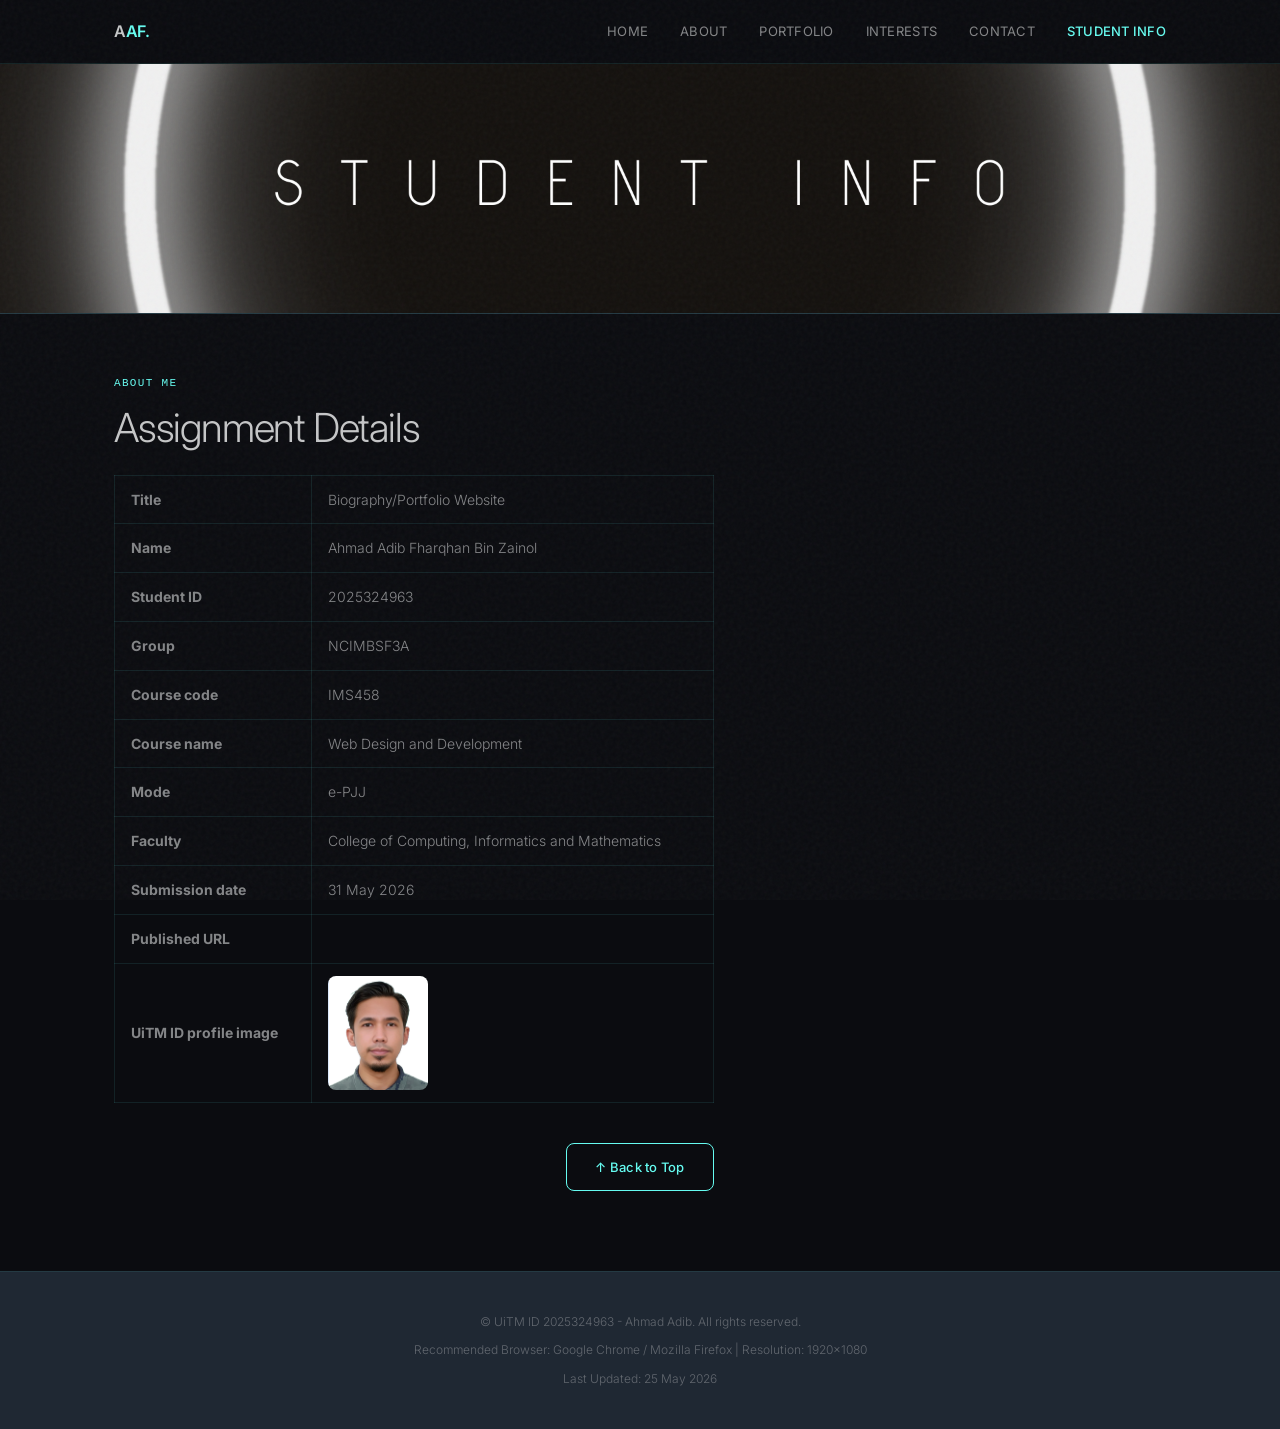
==== aboutme.html @ 751f184c "Add files via upload" ====
<!DOCTYPE html>
<html lang="en">
<head>
  <meta charset="UTF-8">
  <meta name="viewport" content="width=device-width, initial-scale=1.0">
  <meta name="description" content="Student Details for IMS458 Assignment">
  <meta name="keywords" content="student, IMS458, assignment, details">
  <meta name="author" content="Ahmad Adib Fharqhan">
  <title>About Me - Student Details</title>
  <link rel="preconnect" href="https://fonts.googleapis.com">
  <link rel="preconnect" href="https://fonts.gstatic.com" crossorigin>
  <link href="https://fonts.googleapis.com/css2?family=Inter:wght@200;300;400;500;600&display=swap" rel="stylesheet">
  <link rel="stylesheet" href="style.css">
</head>
<body>

  <nav class="nav">
    <div class="nav-inner">
      <a href="index.html" class="nav-logo">A<span>AF.</span></a>
      <input type="checkbox" id="menuToggleCheck" class="menu-checkbox" hidden>
      <label for="menuToggleCheck" class="menu-toggle">
        <span></span><span></span><span></span>
      </label>
      <div class="nav-links">
        <a href="index.html">Home</a>
        <a href="about.html">About</a>
        <a href="portfolio.html">Portfolio</a>
        <a href="interests.html">Interests</a>
        <a href="contact.html">Contact</a>
        <a href="aboutme.html" class="active">Student Info</a>
      </div>
    </div>
  </nav>

  <header class="site-header" id="top">
    <img src="src/StudentInfoBanner.png" alt="Student Info Page Header Banner">
  </header>

  <main class="page">
    <div class="container">
      <section>
        <p class="section-label">About Me</p>
        <h1 class="section-title">Assignment Details</h1>
        
        <!-- Table for Student Details (Rubric Requirement) -->
        <table class="data-table" style="max-width: 600px;">
          <tbody>
            <tr>
              <td><strong>Title</strong></td>
              <td>Biography/Portfolio Website</td>
            </tr>
            <tr>
              <td><strong>Name</strong></td>
              <td>Ahmad Adib Fharqhan Bin Zainol</td>
            </tr>
            <tr>
              <td><strong>Student ID</strong></td>
              <td>2025324963</td>
            </tr>
            <tr>
              <td><strong>Group</strong></td>
              <td>NCIMBSF3A</td>
            </tr>
            <tr>
              <td><strong>Course code</strong></td>
              <td>IMS458</td>
            </tr>
            <tr>
              <td><strong>Course name</strong></td>
              <td>Web Design and Development</td>
            </tr>
            <tr>
              <td><strong>Mode</strong></td>
              <td>e-PJJ</td>
            </tr>
            <tr>
              <td><strong>Faculty</strong></td>
              <td>College of Computing, Informatics and Mathematics</td>
            </tr>
            <tr>
              <td><strong>Submission date</strong></td>
              <td>31 May 2026</td>
            </tr>
            <tr>
              <td><strong>Published URL</strong></td>
              <td></td>
            </tr>
            <tr>
              <td><strong>UiTM ID profile image</strong></td>
              <td>
                <img src="src/StudentPic.png" alt="Student Photo" style="width: 100px; border-radius: 8px;">
              </td>
            </tr>
          </tbody>
        </table>
      </section>

      <div style="margin-top: 40px; text-align: center;">
        <a href="#top" class="btn btn-secondary">↑ Back to Top</a>
      </div>

    </div>
  </main>

  <footer class="footer">
    <div class="footer-inner">
      <p class="footer-copy">© UiTM ID 2025324963 - Ahmad Adib. All rights reserved.</p>
      <p class="footer-copy">Recommended Browser: Google Chrome / Mozilla Firefox | Resolution: 1920x1080</p>
      <p class="footer-copy">Last Updated: 25 May 2026</p>
    </div>
  </footer>

</body>
</html>
---- style.css ----
/* ===== RESET & BASE ===== */
*,
*::before,
*::after {
  margin: 0;
  padding: 0;
  box-sizing: border-box;
}

:root {
  /* === CYBERPUNK / NEON COLOR PALETTE === */
  --bg-primary: #0B0C10;       /* Darkest background */
  --bg-secondary: #1F2833;     /* Card / Section background */
  --bg-card: #1F2833;          /* Card background */
  --bg-card-hover: #2C3E50;    /* Lighter slate on hover */
  --border: rgba(69, 162, 158, 0.15);   /* Subtle Cyan border */
  --border-hover: rgba(102, 252, 241, 0.4); /* Bright Cyan border on hover */
  --text-primary: #C5C6C7;     /* Light grey text */
  --text-secondary: rgba(197, 198, 199, 0.65); /* Dimmer text */
  --text-tertiary: rgba(197, 198, 199, 0.4);   /* Dimmest text */
  --accent: #66FCF1;           /* Main Neon Cyan */
  --accent-hover: #85FDF5;     /* Lighter Cyan on hover */
  --accent-dim: rgba(102, 252, 241, 0.08); /* Cyan background tint */
  --accent-glow: rgba(102, 252, 241, 0.35);/* Neon glow effect */
  
  --font-main: 'Inter', sans-serif;
  --font-mono: ui-monospace, SFMono-Regular, Menlo, Monaco, Consolas, monospace;
  --max-width: 1100px;
  --nav-height: 64px;
  --radius-sm: 8px;
  --radius-md: 12px;
  --transition: 0.25s cubic-bezier(0.4, 0, 0.2, 1);
}

html {
  scroll-behavior: smooth;
}

body {
  font-family: var(--font-main);
  background-color: var(--bg-primary);
  color: var(--text-primary);
  line-height: 1.7;
  font-weight: 300;
  min-height: 100vh;
  -webkit-font-smoothing: antialiased;
}

a {
  color: inherit;
  text-decoration: none;
}

img {
  max-width: 100%;
  display: block;
}

ul, ol {
  list-style-position: inside;
}

/* ===== GRAIN OVERLAY ===== */
body::after {
  content: '';
  position: fixed;
  inset: 0;
  z-index: 9999;
  pointer-events: none;
  opacity: 0.04;
  background-image: url("data:image/svg+xml,%3Csvg viewBox='0 0 256 256' xmlns='http://www.w3.org/2000/svg'%3E%3Cfilter id='noise'%3E%3CfeTurbulence type='fractalNoise' baseFrequency='0.9' numOctaves='4' stitchTiles='stitch'/%3E%3C/filter%3E%3Crect width='100%25' height='100%25' filter='url(%23noise)'/%3E%3C/svg%3E");
}

/* ===== NAVIGATION ===== */
.nav {
  position: fixed;
  top: 0;
  left: 0;
  right: 0;
  height: var(--nav-height);
  background: rgba(11, 12, 16, 0.85); /* Darker navy with transparency */
  backdrop-filter: blur(16px);
  -webkit-backdrop-filter: blur(16px);
  border-bottom: 1px solid var(--border);
  z-index: 1000;
  display: flex;
  align-items: center;
}

.nav-inner {
  width: 100%;
  max-width: var(--max-width);
  margin: 0 auto;
  padding: 0 24px;
  display: flex;
  align-items: center;
  justify-content: space-between;
}

.nav-logo {
  font-size: 16px;
  font-weight: 600;
  letter-spacing: -0.02em;
  color: var(--text-primary);
  z-index: 1001;
}

.nav-logo span {
  color: var(--accent); /* Neon Cyan dot */
}

.nav-links {
  display: flex;
  gap: 32px;
  align-items: center;
}

.nav-links a {
  font-size: 13px;
  font-weight: 400;
  color: var(--text-secondary);
  transition: color var(--transition);
  letter-spacing: 0.02em;
  text-transform: uppercase;
}

.nav-links a:hover,
.nav-links a.active {
  color: var(--accent); /* Neon Cyan active link */
}

.nav-links a.active {
  font-weight: 500;
}

.menu-checkbox {
  display: none;
}

.menu-toggle {
  display: none;
  flex-direction: column;
  gap: 5px;
  cursor: pointer;
  background: none;
  border: none;
  padding: 4px;
  z-index: 1001;
}

.menu-toggle span {
  display: block;
  width: 22px;
  height: 1.5px;
  background: var(--text-primary);
  border-radius: 2px;
  transition: var(--transition);
}

/* ===== HEADER BANNER ===== */
.site-header {
  position: relative;
  width: 100%;
  height: 250px;
  background: var(--bg-secondary);
  display: flex;
  align-items: center;
  justify-content: center;
  text-align: center;
  overflow: hidden;
  margin-top: var(--nav-height);
  border-bottom: 1px solid var(--border);
}

.site-header img {
  position: absolute;
  inset: 0;
  width: 100%;
  height: 100%;
  object-fit: cover;
  opacity: 1;
}

.site-header h1 {
  position: relative;
  z-index: 1;
  font-size: clamp(28px, 5vw, 48px);
  font-weight: 200;
  letter-spacing: 0.1em; /* Spaced out for tech look */
  text-transform: uppercase;
  color: var(--accent);
}

.site-header p {
  position: relative;
  z-index: 1;
  font-size: 14px;
  color: var(--text-secondary);
  margin-top: 8px;
  letter-spacing: 0.05em;
}

/* ===== LAYOUT ===== */
.page {
  padding-top: 60px;
  padding-bottom: 80px;
  min-height: 100vh;
}

.container {
  max-width: var(--max-width);
  margin: 0 auto;
  padding: 0 24px;
}

/* ===== SECTION HEADERS ===== */
.section-label {
  font-family: var(--font-mono);
  font-size: 11px;
  font-weight: 500;
  text-transform: uppercase;
  letter-spacing: 0.12em;
  color: var(--accent);
  margin-bottom: 12px;
}

.section-title {
  font-size: clamp(28px, 4vw, 40px);
  font-weight: 300;
  letter-spacing: -0.03em;
  line-height: 1.15;
  color: var(--text-primary);
  margin-bottom: 16px;
}

.section-desc {
  font-size: 16px;
  color: var(--text-secondary);
  max-width: 520px;
  line-height: 1.7;
}

/* ===== HERO (Home) ===== */
.hero {
  padding-top: 40px;
  padding-bottom: 80px;
  position: relative;
}

.hero-content {
  max-width: 680px;
}

.hero-greeting {
  font-family: var(--font-mono);
  font-size: 13px;
  color: var(--accent);
  margin-bottom: 20px;
  letter-spacing: 0.04em;
}

.hero-name {
  font-size: clamp(40px, 7vw, 72px);
  font-weight: 200;
  letter-spacing: -0.04em;
  line-height: 1.05;
  color: var(--text-primary);
  margin-bottom: 8px;
}

.hero-name .accent {
  color: var(--accent);
  font-weight: 300;
}

.hero-title {
  font-size: clamp(18px, 2.5vw, 24px);
  font-weight: 300;
  color: var(--accent-dim);
  color: #45A29E; /* Secondary Cyan for subtitles */
  margin-bottom: 28px;
  letter-spacing: -0.01em;
}

.hero-desc {
  font-size: 16px;
  color: var(--text-secondary);
  line-height: 1.8;
  max-width: 480px;
  margin-bottom: 40px;
}

.hero-actions {
  display: flex;
  gap: 16px;
  flex-wrap: wrap;
}

/* ===== BUTTONS ===== */
.btn {
  display: inline-flex;
  align-items: center;
  gap: 8px;
  padding: 12px 28px;
  font-family: var(--font-main);
  font-size: 13px;
  font-weight: 500;
  letter-spacing: 0.02em;
  border-radius: var(--radius-sm);
  border: 1px solid transparent;
  cursor: pointer;
  transition: all var(--transition);
}

.btn-primary {
  background: var(--accent);
  color: var(--bg-primary); /* Dark text on bright cyan */
  border-color: var(--accent);
  font-weight: 600;
}

.btn-primary:hover {
  background: transparent;
  color: var(--accent);
  border-color: var(--accent);
  box-shadow: 0 0 20px -5px var(--accent-glow);
}

.btn-secondary {
  background: transparent;
  color: var(--accent);
  border-color: var(--accent);
}

.btn-secondary:hover {
  background: var(--accent-dim);
  border-color: var(--accent);
  box-shadow: 0 0 20px -5px var(--accent-glow);
}

/* ===== STATUS BADGE ===== */
.status-badge {
  display: inline-flex;
  align-items: center;
  gap: 8px;
  padding: 6px 14px;
  background: var(--accent-dim);
  border: 1px solid rgba(102, 252, 241, 0.2);
  border-radius: 50px;
  font-size: 12px;
  font-weight: 400;
  color: var(--accent);
  margin-bottom: 32px;
}

.status-dot {
  width: 6px;
  height: 6px;
  background: var(--accent);
  border-radius: 50%;
  position: relative;
}

.status-dot::after {
  content: '';
  position: absolute;
  inset: -3px;
  border-radius: 50%;
  background: var(--accent);
  opacity: 0.4;
  animation: pulse-ring 2s cubic-bezier(0.4, 0, 0.6, 1) infinite;
}

@keyframes pulse-ring {
  0%   { transform: scale(1); opacity: 0.4; }
  50%  { transform: scale(1.8); opacity: 0; }
  100% { transform: scale(1); opacity: 0; }
}

/* ===== QUICK STATS ===== */
.stats-row {
  display: grid;
  grid-template-columns: repeat(3, 1fr);
  gap: 24px;
  margin-top: 64px;
  padding-top: 40px;
  border-top: 1px solid var(--border);
}

.stat-item {
  text-align: left;
}

.stat-number {
  font-size: 32px;
  font-weight: 200;
  letter-spacing: -0.03em;
  color: var(--accent);
}

.stat-label {
  font-size: 12px;
  color: var(--text-tertiary);
  text-transform: uppercase;
  letter-spacing: 0.08em;
  margin-top: 4px;
}

/* ===== ABOUT PAGE ===== */
.about-grid {
  display: grid;
  grid-template-columns: 1fr 1fr;
  gap: 64px;
  align-items: start;
  margin-top: 48px;
}

.about-text p {
  color: var(--text-secondary);
  font-size: 15px;
  line-height: 1.85;
  margin-bottom: 20px;
}

.about-text p strong {
  color: var(--text-primary);
  font-weight: 500;
}

.about-image {
  position: relative;
}

.about-image-placeholder {
  aspect-ratio: 3 / 4;
  background: var(--bg-secondary);
  border: 1px solid var(--border);
  border-radius: var(--radius-md);
  display: flex;
  align-items: center;
  justify-content: center;
  color: var(--text-tertiary);
  font-size: 13px;
  font-family: var(--font-mono);
  overflow: hidden;
}

.about-image-placeholder img {
  width: 100%;
  height: 100%;
  object-fit: cover;
}

/* Skills */
.skills-section {
  margin-top: 80px;
  padding-top: 60px;
  border-top: 1px solid var(--border);
}

.skills-grid {
  display: grid;
  grid-template-columns: repeat(auto-fill, minmax(240px, 1fr));
  gap: 20px;
  margin-top: 36px;
}

.skill-category {
  background: var(--bg-secondary);
  border: 1px solid var(--border);
  border-radius: var(--radius-md);
  padding: 24px;
  transition: border-color var(--transition);
}

.skill-category:hover {
  border-color: var(--accent);
  background: var(--bg-card-hover);
}

.skill-category h3 {
  font-size: 13px;
  font-weight: 500;
  color: var(--accent);
  margin-bottom: 16px;
  text-transform: uppercase;
  letter-spacing: 0.06em;
}

.skill-category ul {
  list-style: none;
}

.skill-category ul li {
  font-size: 14px;
  color: var(--text-secondary);
  padding: 6px 0;
  border-bottom: 1px solid rgba(102, 252, 241, 0.05);
}

.skill-category ul li:last-child {
  border-bottom: none;
}

/* Certificates */
.certificates-section {
  margin-top: 80px;
  padding-top: 60px;
  border-top: 1px solid var(--border);
}

.certificates-grid {
  display: grid;
  grid-template-columns: repeat(auto-fill, minmax(280px, 1fr));
  gap: 16px;
  margin-top: 36px;
}

.certificate-item {
  background: var(--bg-secondary);
  border: 1px solid var(--border);
  border-radius: var(--radius-md);
  padding: 20px 24px;
  transition: border-color var(--transition);
}

.certificate-item:hover {
  border-color: var(--accent);
}

.certificate-name {
  font-size: 15px;
  font-weight: 400;
  color: var(--text-primary);
  margin-bottom: 4px;
}

.certificate-issuer {
  font-size: 12px;
  font-family: var(--font-mono);
  color: #45A29E; /* Secondary teal */
  letter-spacing: 0.04em;
}

.certificate-date {
  font-size: 12px;
  color: var(--text-tertiary);
  margin-top: 8px;
}

/* Timeline */
.timeline-section {
  margin-top: 80px;
  padding-top: 60px;
  border-top: 1px solid var(--border);
}

.timeline {
  margin-top: 36px;
  position: relative;
  padding-left: 28px;
}

.timeline::before {
  content: '';
  position: absolute;
  left: 0;
  top: 8px;
  bottom: 8px;
  width: 1px;
  background: var(--border-hover);
}

.timeline-item {
  position: relative;
  padding-bottom: 36px;
}

.timeline-item:last-child {
  padding-bottom: 0;
}

.timeline-item::before {
  content: '';
  position: absolute;
  left: -31px;
  top: 8px;
  width: 7px;
  height: 7px;
  background: var(--bg-primary);
  border: 2px solid var(--accent);
  border-radius: 50%;
  box-shadow: 0 0 10px var(--accent-glow);
}

.timeline-date {
  font-family: var(--font-mono);
  font-size: 11px;
  color: var(--accent);
  letter-spacing: 0.06em;
  margin-bottom: 6px;
}

.timeline-role {
  font-size: 16px;
  font-weight: 400;
  color: var(--text-primary);
  margin-bottom: 2px;
}

.timeline-company {
  font-size: 13px;
  color: #45A29E;
  margin-bottom: 8px;
}

.timeline-desc {
  font-size: 14px;
  color: var(--text-secondary);
  line-height: 1.7;
}

/* ===== TABLE (Assignment Requirement) ===== */
.data-table {
  width: 100%;
  border-collapse: collapse;
  margin-top: 24px;
  font-size: 14px;
}

.data-table th, .data-table td {
  padding: 12px 16px;
  text-align: left;
  border: 1px solid var(--border);
}

.data-table th {
  background: var(--bg-secondary);
  color: var(--accent);
  font-weight: 500;
  font-size: 12px;
  text-transform: uppercase;
  letter-spacing: 0.06em;
}

.data-table td {
  color: var(--text-secondary);
}

.data-table tr:hover td {
  background: var(--accent-dim);
}

/* ===== BLOCKQUOTE (Assignment Requirement) ===== */
.custom-blockquote {
  margin: 24px 0;
  padding: 16px 24px;
  border-left: 3px solid var(--accent);
  background: var(--bg-secondary);
  color: var(--text-secondary);
  font-style: italic;
  border-radius: 0 var(--radius-sm) var(--radius-sm) 0;
}

.custom-blockquote cite {
  display: block;
  margin-top: 8px;
  font-size: 12px;
  font-style: normal;
  color: var(--text-tertiary);
}

/* ===== MEDIA (Assignment Requirement) ===== */
.media-container {
  margin-top: 24px;
}

.media-container video,
.media-container audio {
  width: 100%;
  border-radius: var(--radius-sm);
  outline: none;
}

.media-container audio {
  margin-top: 16px;
}

/* ===== IMAGE LINK (Assignment Requirement) ===== */
.image-link {
  display: inline-block;
  border-radius: var(--radius-sm);
  overflow: hidden;
  border: 1px solid var(--border);
  transition: all var(--transition);
}

.image-link:hover {
  border-color: var(--accent);
  box-shadow: 0 0 20px -5px var(--accent-glow);
}

.image-link img {
  display: block;
  width: 100%;
  height: auto;
}

/* ===== PORTFOLIO PAGE ===== */
.portfolio-grid {
  display: grid;
  grid-template-columns: repeat(auto-fill, minmax(320px, 1fr));
  gap: 20px;
  margin-top: 48px;
}

.project-card {
  background: var(--bg-secondary);
  border: 1px solid var(--border);
  border-radius: var(--radius-md);
  overflow: hidden;
  transition: all var(--transition);
}

.project-card:hover {
  border-color: var(--accent);
  background: var(--bg-card-hover);
  transform: translateY(-4px);
  box-shadow: 0 10px 30px -10px var(--accent-glow);
}

.project-thumb {
  aspect-ratio: 16 / 10;
  background: var(--bg-primary);
  display: flex;
  align-items: center;
  justify-content: center;
  color: var(--text-tertiary);
  font-size: 12px;
  font-family: var(--font-mono);
  position: relative;
  overflow: hidden;
}

.project-thumb img {
  width: 100%;
  height: 100%;
  object-fit: cover;
  transition: transform 0.5s ease;
}

.project-card:hover .project-thumb img {
  transform: scale(1.05);
}

.project-body {
  padding: 20px 24px 24px;
}

.project-tags {
  display: flex;
  gap: 8px;
  flex-wrap: wrap;
  margin-bottom: 12px;
}

.project-tags span {
  font-family: var(--font-mono);
  font-size: 10px;
  padding: 3px 10px;
  background: var(--accent-dim);
  color: var(--accent);
  border: 1px solid rgba(102, 252, 241, 0.2);
  border-radius: 50px;
  letter-spacing: 0.04em;
}

.project-body h3 {
  font-size: 17px;
  font-weight: 400;
  color: var(--text-primary);
  margin-bottom: 8px;
  letter-spacing: -0.01em;
}

.project-body p {
  font-size: 13px;
  color: var(--text-secondary);
  line-height: 1.7;
}

/* ===== SERVICES PAGE ===== */
.services-grid {
  display: grid;
  grid-template-columns: repeat(auto-fill, minmax(300px, 1fr));
  gap: 20px;
  margin-top: 48px;
}

.service-card {
  background: var(--bg-secondary);
  border: 1px solid var(--border);
  border-radius: var(--radius-md);
  padding: 32px;
  transition: all var(--transition);
  position: relative;
  overflow: hidden;
}

.service-card:hover {
  border-color: var(--accent);
  background: var(--bg-card-hover);
}

.service-card::before {
  content: '';
  position: absolute;
  top: 0;
  left: 0;
  right: 0;
  height: 2px;
  background: var(--accent);
  opacity: 0;
  transition: opacity var(--transition);
  box-shadow: 0 0 10px var(--accent-glow);
}

.service-card:hover::before {
  opacity: 1;
}

.service-icon {
  width: 40px;
  height: 40px;
  background: var(--accent-dim);
  border: 1px solid rgba(102, 252, 241, 0.2);
  border-radius: var(--radius-sm);
  display: flex;
  align-items: center;
  justify-content: center;
  margin-bottom: 20px;
  color: var(--accent);
  font-size: 18px;
}

.service-card h3 {
  font-size: 17px;
  font-weight: 400;
  color: var(--text-primary);
  margin-bottom: 10px;
}

.service-card p {
  font-size: 14px;
  color: var(--text-secondary);
  line-height: 1.75;
}

/* Process section */
.process-section {
  margin-top: 80px;
  padding-top: 60px;
  border-top: 1px solid var(--border);
}

.process-steps {
  display: grid;
  grid-template-columns: repeat(4, 1fr);
  gap: 20px;
  margin-top: 36px;
}

.process-step {
  text-align: center;
  padding: 28px 16px;
  background: var(--bg-secondary);
  border: 1px solid var(--border);
  border-radius: var(--radius-md);
  transition: all var(--transition);
}

.process-step:hover {
  border-color: var(--accent);
  box-shadow: 0 0 20px -10px var(--accent-glow);
}

.step-number {
  font-family: var(--font-mono);
  font-size: 11px;
  color: var(--accent);
  margin-bottom: 12px;
  letter-spacing: 0.1em;
}

.step-title {
  font-size: 15px;
  font-weight: 400;
  color: var(--text-primary);
  margin-bottom: 8px;
}

.step-desc {
  font-size: 13px;
  color: var(--text-tertiary);
  line-height: 1.6;
}

/* ===== CONTACT PAGE ===== */
.contact-grid {
  display: grid;
  grid-template-columns: 1fr 1fr;
  gap: 64px;
  margin-top: 48px;
  align-items: start;
}

.contact-info h2 {
  font-size: 28px;
  font-weight: 300;
  letter-spacing: -0.02em;
  margin-bottom: 16px;
}

.contact-info > p {
  font-size: 15px;
  color: var(--text-secondary);
  line-height: 1.8;
  margin-bottom: 36px;
}

.contact-methods {
  display: flex;
  flex-direction: column;
  gap: 20px;
}

.contact-method {
  display: flex;
  align-items: center;
  gap: 16px;
  padding: 16px;
  background: var(--bg-secondary);
  border: 1px solid var(--border);
  border-radius: var(--radius-sm);
  transition: all var(--transition);
}

.contact-method:hover {
  border-color: var(--accent);
}

.contact-method-icon {
  width: 36px;
  height: 36px;
  background: var(--accent-dim);
  border-radius: var(--radius-sm);
  display: flex;
  align-items: center;
  justify-content: center;
  color: var(--accent);
  font-size: 14px;
  flex-shrink: 0;
}

.contact-method-label {
  font-size: 11px;
  color: var(--text-tertiary);
  text-transform: uppercase;
  letter-spacing: 0.08em;
  margin-bottom: 2px;
}

.contact-method-value {
  font-size: 14px;
  color: var(--text-primary);
}

/* Form */
.contact-form {
  background: var(--bg-secondary);
  border: 1px solid var(--border);
  border-radius: var(--radius-md);
  padding: 36px;
}

.form-group {
  margin-bottom: 20px;
}

.form-group label {
  display: block;
  font-size: 12px;
  font-weight: 500;
  color: var(--text-secondary);
  text-transform: uppercase;
  letter-spacing: 0.06em;
  margin-bottom: 8px;
}

.form-group input,
.form-group textarea {
  width: 100%;
  padding: 12px 16px;
  background: var(--bg-primary);
  border: 1px solid var(--border);
  border-radius: var(--radius-sm);
  color: var(--text-primary);
  font-family: var(--font-main);
  font-size: 14px;
  transition: all var(--transition);
  outline: none;
}

.form-group input::placeholder,
.form-group textarea::placeholder {
  color: var(--text-tertiary);
}

.form-group input:focus,
.form-group textarea:focus {
  border-color: var(--accent);
  box-shadow: 0 0 10px -5px var(--accent-glow);
}

.form-group textarea {
  min-height: 120px;
  resize: vertical;
}

.form-row {
  display: grid;
  grid-template-columns: 1fr 1fr;
  gap: 16px;
}

.form-submit {
  margin-top: 8px;
}

/* ===== FOOTER ===== */
.footer {
  border-top: 1px solid var(--border);
  padding: 40px 0;
  background: var(--bg-secondary);
}

.footer-inner {
  max-width: var(--max-width);
  margin: 0 auto;
  padding: 0 24px;
  display: flex;
  flex-direction: column;
  gap: 8px;
  text-align: center;
}

.footer-copy {
  font-size: 12px;
  color: var(--text-tertiary);
}

.footer-links {
  display: flex;
  gap: 24px;
  justify-content: center;
  margin-top: 8px;
}

.footer-links a {
  font-size: 12px;
  color: var(--text-tertiary);
  transition: color var(--transition);
}

.footer-links a:hover {
  color: var(--accent);
}

/* ===== RESPONSIVE ===== */
@media (max-width: 768px) {
  .menu-toggle {
    display: flex;
  }

  .nav-links {
    position: fixed;
    top: var(--nav-height);
    left: 0;
    right: 0;
    background: rgba(11, 12, 16, 0.98);
    backdrop-filter: blur(16px);
    -webkit-backdrop-filter: blur(16px);
    border-bottom: 1px solid var(--border);
    flex-direction: column;
    gap: 0;
    padding: 16px 24px;
    transform: translateY(-150%);
    transition: transform 0.3s ease;
    z-index: 999;
  }

  .menu-checkbox:checked ~ .nav-links {
    transform: translateY(0);
  }

  .nav-links a {
    padding: 12px 0;
    font-size: 14px;
  }

  .about-grid,
  .contact-grid {
    grid-template-columns: 1fr;
    gap: 40px;
  }

  .stats-row {
    grid-template-columns: repeat(3, 1fr);
    gap: 16px;
  }

  .stat-number {
    font-size: 24px;
  }

  .process-steps {
    grid-template-columns: 1fr 1fr;
  }

  .form-row {
    grid-template-columns: 1fr;
  }

  .portfolio-grid {
    grid-template-columns: 1fr;
  }

  .hero-name {
    font-size: clamp(32px, 8vw, 48px);
  }

  .site-header {
    height: 180px;
  }
}

@media (max-width: 480px) {
  .stats-row {
    grid-template-columns: 1fr;
    text-align: center;
  }

  .stat-item {
    text-align: center;
  }

  .process-steps {
    grid-template-columns: 1fr;
  }
}
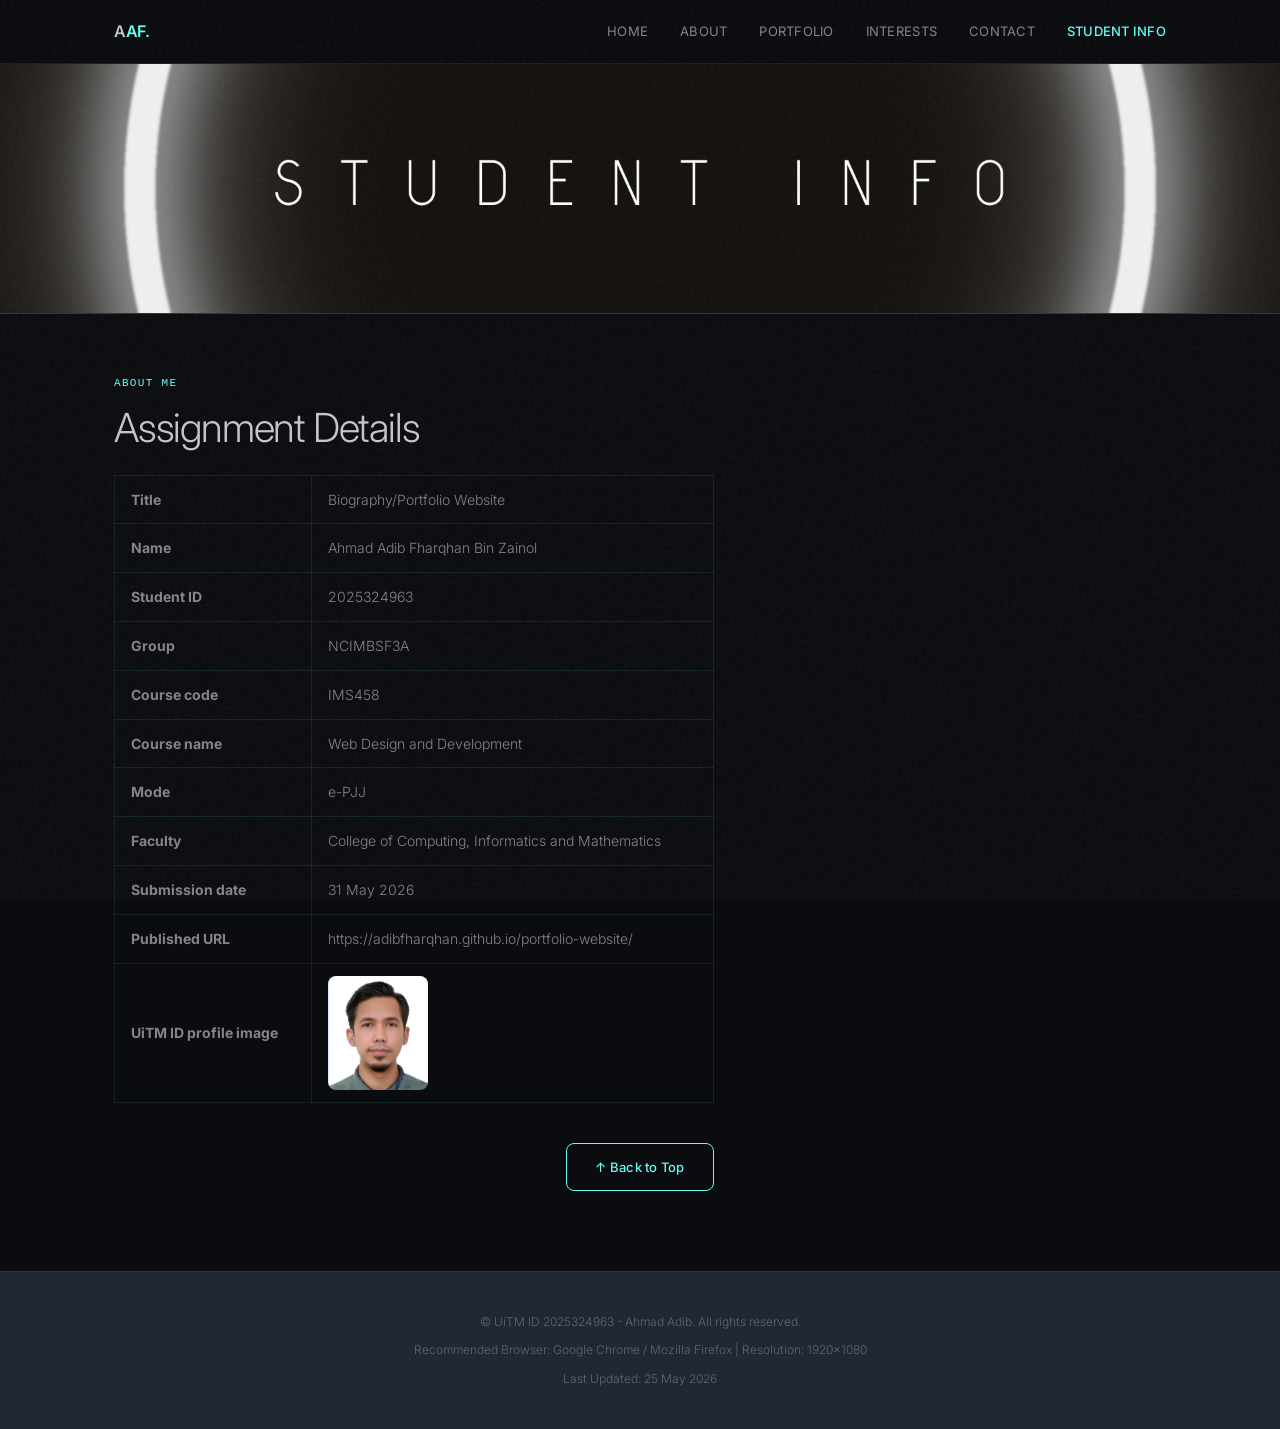
==== commit 9eee059e: "Update aboutme.html" ====
--- a/aboutme.html
+++ b/aboutme.html
@@ -83,7 +83,7 @@
             </tr>
             <tr>
               <td><strong>Published URL</strong></td>
-              <td></td>
+              <td><a href="https://adibfharqhan.github.io/portfolio-website/" target="_blank">https://adibfharqhan.github.io/portfolio-website/</a></td>
             </tr>
             <tr>
               <td><strong>UiTM ID profile image</strong></td>
@@ -111,4 +111,4 @@
   </footer>
 
 </body>
-</html>+</html>
